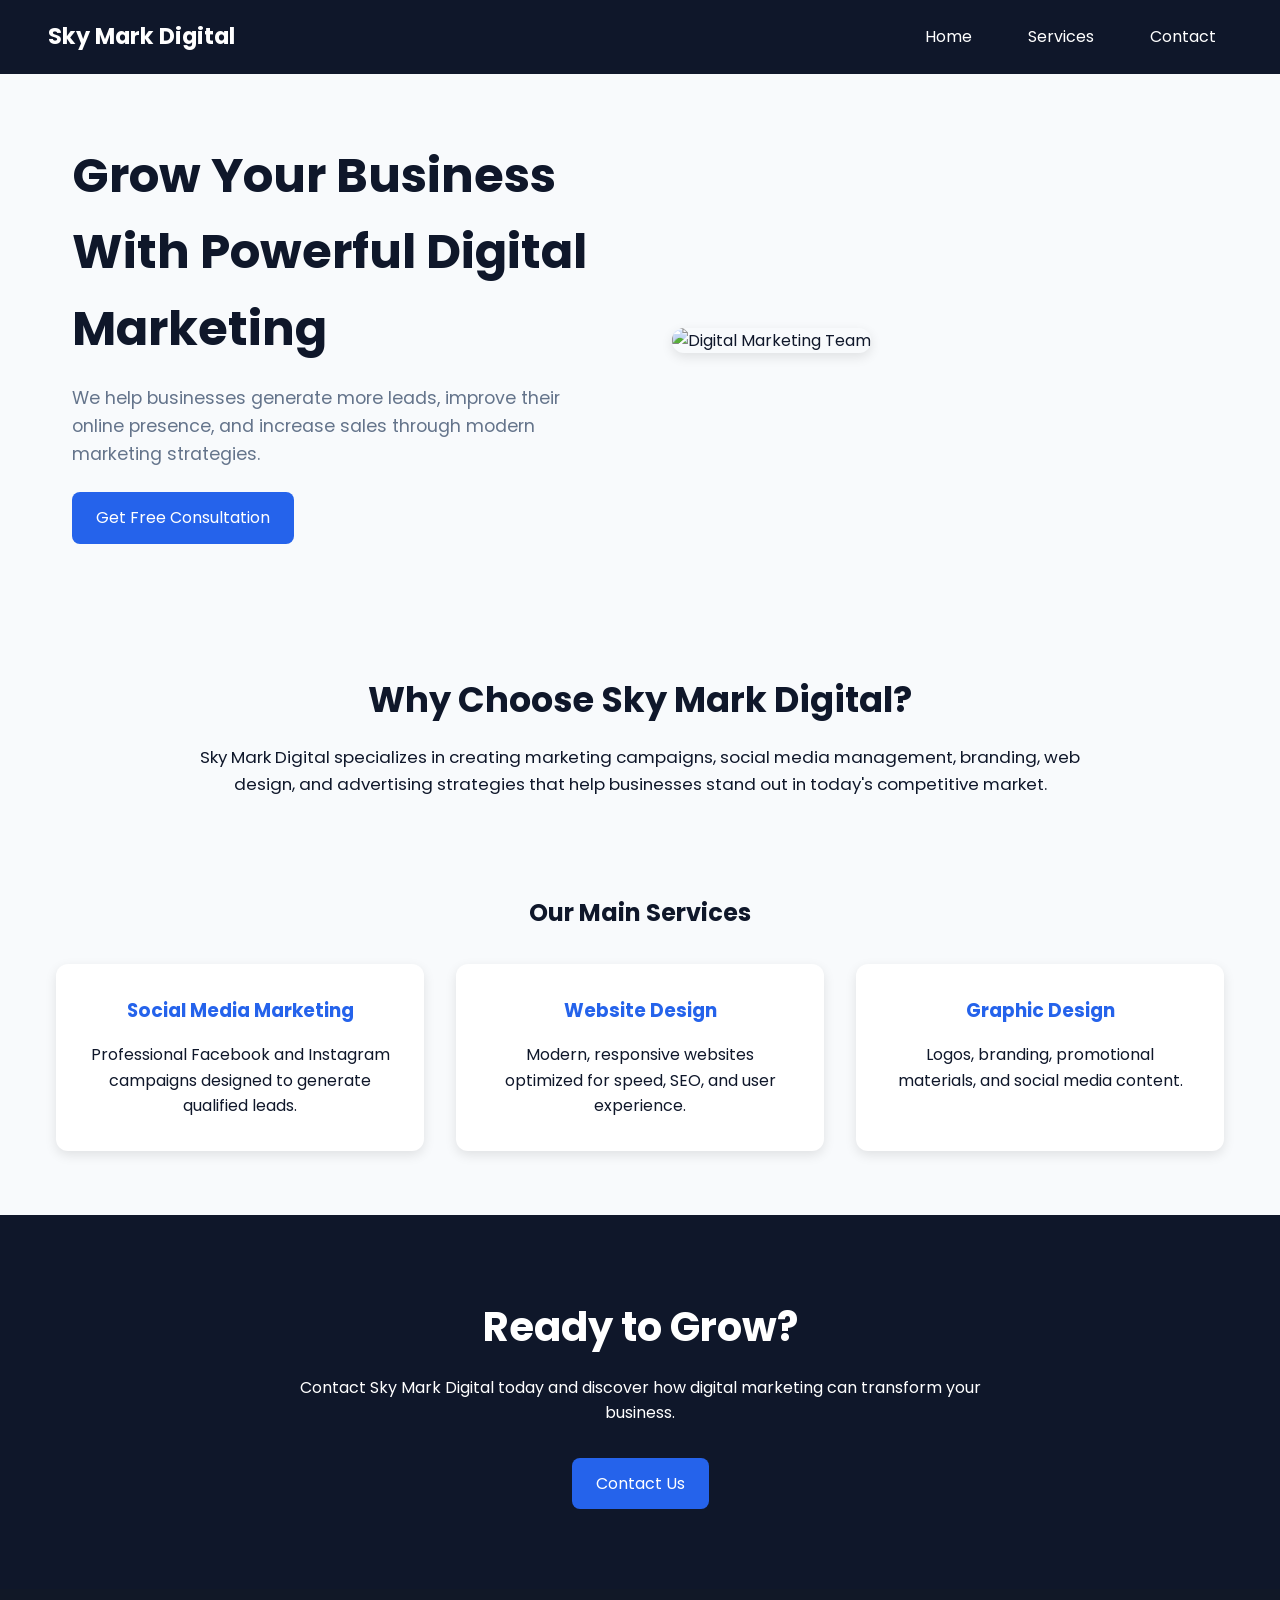
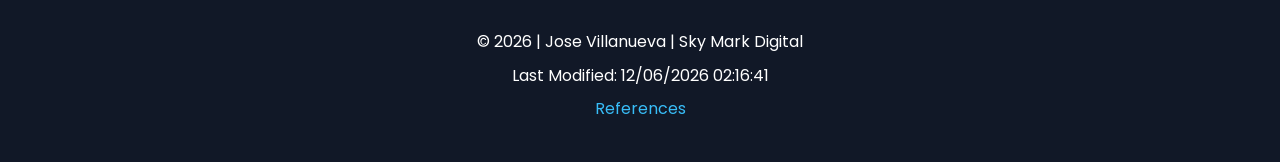
==== project/index.html @ 727c989d "W6" ====
<!DOCTYPE html>
<html lang="en">
<head>
    <meta charset="UTF-8">
    <meta name="viewport" content="width=device-width, initial-scale=1.0">

    <title>Sky Mark Digital | Digital Marketing Agency</title>

    <meta name="description" content="Sky Mark Digital is a digital marketing agency specializing in social media marketing, web design, branding, and advertising solutions.">

    <meta name="author" content="Jose Villanueva">

    <!-- Google Fonts -->
    <link rel="preconnect" href="https://fonts.googleapis.com">
    <link rel="preconnect" href="https://fonts.gstatic.com" crossorigin>

    <link href="https://fonts.googleapis.com/css2?family=Poppins:wght@300;400;500;600;700&display=swap" rel="stylesheet">

    <!-- CSS -->
    <link rel="stylesheet" href="styles/project.css">
    <link rel="stylesheet" href="styles/project-large.css">

    <!-- JavaScript -->
    <script src="scripts/project.js" defer></script>

</head>

<body>

<header>

    <div class="logo">
        <h1>Sky Mark Digital</h1>
    </div>

    <button id="menu" aria-label="Open Navigation"></button>

    <nav class="navigation">

        <a href="index.html">Home</a>
        <a href="services.html">Services</a>
        <a href="contact.html">Contact</a>

    </nav>

</header>

<main>

    <!-- HERO -->

    <section class="hero">

        <div class="hero-text">

            <h2>Grow Your Business With Powerful Digital Marketing</h2>

            <p>
                We help businesses generate more leads, improve their online presence,
                and increase sales through modern marketing strategies.
            </p>

            <a href="contact.html" class="btn">
                Get Free Consultation
            </a>

        </div>

        <div class="hero-image">

            <img
                src="images/marketing.webp"
                alt="Digital Marketing Team"
                loading="lazy"
                width="700"
                height="500">

        </div>

    </section>

    <!-- ABOUT -->

    <section class="about">

        <h2>Why Choose Sky Mark Digital?</h2>

        <p>

            Sky Mark Digital specializes in creating marketing campaigns,
            social media management, branding, web design, and advertising
            strategies that help businesses stand out in today's competitive market.

        </p>

    </section>

    <!-- SERVICES -->

    <section class="services-preview">

        <h2>Our Main Services</h2>

        <div class="cards">

            <article class="card">

                <h3>Social Media Marketing</h3>

                <p>
                    Professional Facebook and Instagram campaigns designed to
                    generate qualified leads.
                </p>

            </article>

            <article class="card">

                <h3>Website Design</h3>

                <p>
                    Modern, responsive websites optimized for speed,
                    SEO, and user experience.
                </p>

            </article>

            <article class="card">

                <h3>Graphic Design</h3>

                <p>
                    Logos, branding, promotional materials,
                    and social media content.
                </p>

            </article>

        </div>

    </section>

    <!-- CALL TO ACTION -->

    <section class="cta">

        <h2>Ready to Grow?</h2>

        <p>

            Contact Sky Mark Digital today and discover how digital marketing
            can transform your business.

        </p>

        <a href="contact.html" class="btn">
            Contact Us
        </a>

    </section>

</main>

<footer>

    <p>

        &copy;
        <span id="currentyear"></span>
        | Jose Villanueva | Sky Mark Digital

    </p>

    <p id="lastModified"></p>

    <p>

        <a href="references.html">
            References
        </a>

    </p>

</footer>

</body>
</html>
---- project/styles/project.css ----
/* -----------------------------
   Sky Mark Digital
   project.css
------------------------------*/

/* Google Font */
:root {
    --primary: #0f172a;
    --secondary: #2563eb;
    --accent: #38bdf8;
    --light: #f8fafc;
    --white: #ffffff;
    --gray: #64748b;
    --shadow: 0 4px 12px rgba(0,0,0,.1);
    --radius: 12px;
    --max-width: 1200px;
}

/* Reset */

*{
    margin:0;
    padding:0;
    box-sizing:border-box;
}

body{
    font-family:'Poppins',sans-serif;
    background:var(--light);
    color:var(--primary);
    line-height:1.6;
}

/* ---------------- HEADER ---------------- */

header{

    background:var(--primary);
    color:white;

    display:flex;
    justify-content:space-between;
    align-items:center;

    padding:1rem;

    position:sticky;
    top:0;
    z-index:100;
}

.logo h1{

    font-size:1.4rem;
}

/* Hamburger */

#menu{

    background:none;
    border:none;

    color:white;

    font-size:2rem;
    cursor:pointer;
}

#menu::before{

    content:"☰";
}

#menu.open::before{

    content:"✖";
}

/* Navigation */

.navigation{

    display:none;
    flex-direction:column;

    width:100%;

    margin-top:1rem;
}

.navigation.open{

    display:flex;
}

.navigation a{

    color:white;

    text-decoration:none;

    padding:.75rem;

    transition:.3s;
}

.navigation a:hover{

    background:var(--secondary);
}

/* ---------------- HERO ---------------- */

.hero{

    display:flex;
    flex-direction:column;

    align-items:center;

    gap:2rem;

    padding:2rem 1rem;

    max-width:var(--max-width);
    margin:auto;
}

.hero-text{

    text-align:center;
}

.hero h2{

    font-size:2rem;

    margin-bottom:1rem;
}

.hero p{

    color:var(--gray);

    margin-bottom:1.5rem;
}

.hero-image img{

    width:100%;
    border-radius:var(--radius);
    box-shadow:var(--shadow);
}

/* Button */

.btn{

    display:inline-block;

    background:var(--secondary);

    color:white;

    text-decoration:none;

    padding:.8rem 1.5rem;

    border-radius:8px;

    transition:.3s;
}

.btn:hover{

    background:var(--accent);
}

/* ---------------- ABOUT ---------------- */

.about{

    max-width:1000px;

    margin:auto;

    padding:2rem 1rem;

    text-align:center;
}

.about h2{

    margin-bottom:1rem;
}

/* ---------------- SERVICES ---------------- */

.services-preview{

    max-width:1200px;

    margin:auto;

    padding:2rem 1rem;
}

.services-preview h2{

    text-align:center;

    margin-bottom:2rem;
}

.cards{

    display:grid;

    grid-template-columns:1fr;

    gap:1.5rem;
}

.card{

    background:white;

    padding:2rem;

    border-radius:var(--radius);

    box-shadow:var(--shadow);

    text-align:center;
}

.card h3{

    color:var(--secondary);

    margin-bottom:1rem;
}

/* ---------------- CTA ---------------- */

.cta{

    background:var(--primary);

    color:white;

    text-align:center;

    padding:3rem 1rem;

    margin-top:2rem;
}

.cta p{

    margin:1rem 0 2rem;
}

/* ---------------- FOOTER ---------------- */

footer{

    background:#111827;

    color:white;

    text-align:center;

    padding:2rem 1rem;
}

footer p{

    margin:.5rem;
}

footer a{

    color:#38bdf8;

    text-decoration:none;
}

footer a:hover{

    text-decoration:underline;
}
---- project/styles/project-large.css ----
/* ==========================================
   Sky Mark Digital
   project-large.css
========================================== */

@media screen and (min-width: 768px) {

    /* ---------- Header ---------- */

    header {
        display: flex;
        justify-content: space-between;
        align-items: center;
        padding: 1rem 3rem;
    }

    #menu {
        display: none;
    }

    .navigation {
        display: flex;
        flex-direction: row;
        width: auto;
        margin-top: 0;
        gap: 1.5rem;
    }

    .navigation a {
        padding: .5rem 1rem;
        border-radius: 6px;
    }

    /* ---------- Hero ---------- */

    .hero {
        display: grid;
        grid-template-columns: 1fr 1fr;
        align-items: center;
        gap: 4rem;
        padding: 4rem 2rem;
    }

    .hero-text {
        text-align: left;
    }

    .hero h2 {
        font-size: 3rem;
    }

    .hero p {
        font-size: 1.1rem;
    }

    .hero-image img {
        width: 100%;
    }

    /* ---------- About ---------- */

    .about {
        padding: 4rem 2rem;
    }

    .about h2 {
        font-size: 2.2rem;
    }

    .about p {
        max-width: 900px;
        margin: auto;
        font-size: 1.05rem;
    }

    /* ---------- Services ---------- */

    .cards {
        grid-template-columns: repeat(3, 1fr);
        gap: 2rem;
    }

    .card {
        transition: transform .3s ease,
                    box-shadow .3s ease;
    }

    .card:hover {
        transform: translateY(-8px);
        box-shadow: 0 10px 25px rgba(0,0,0,.15);
    }

    /* ---------- CTA ---------- */

    .cta {
        padding: 5rem 2rem;
    }

    .cta h2 {
        font-size: 2.5rem;
    }

    .cta p {
        max-width: 700px;
        margin: 1rem auto 2rem;
    }

    /* ---------- Footer ---------- */

    footer {
        padding: 2rem;
    }

}
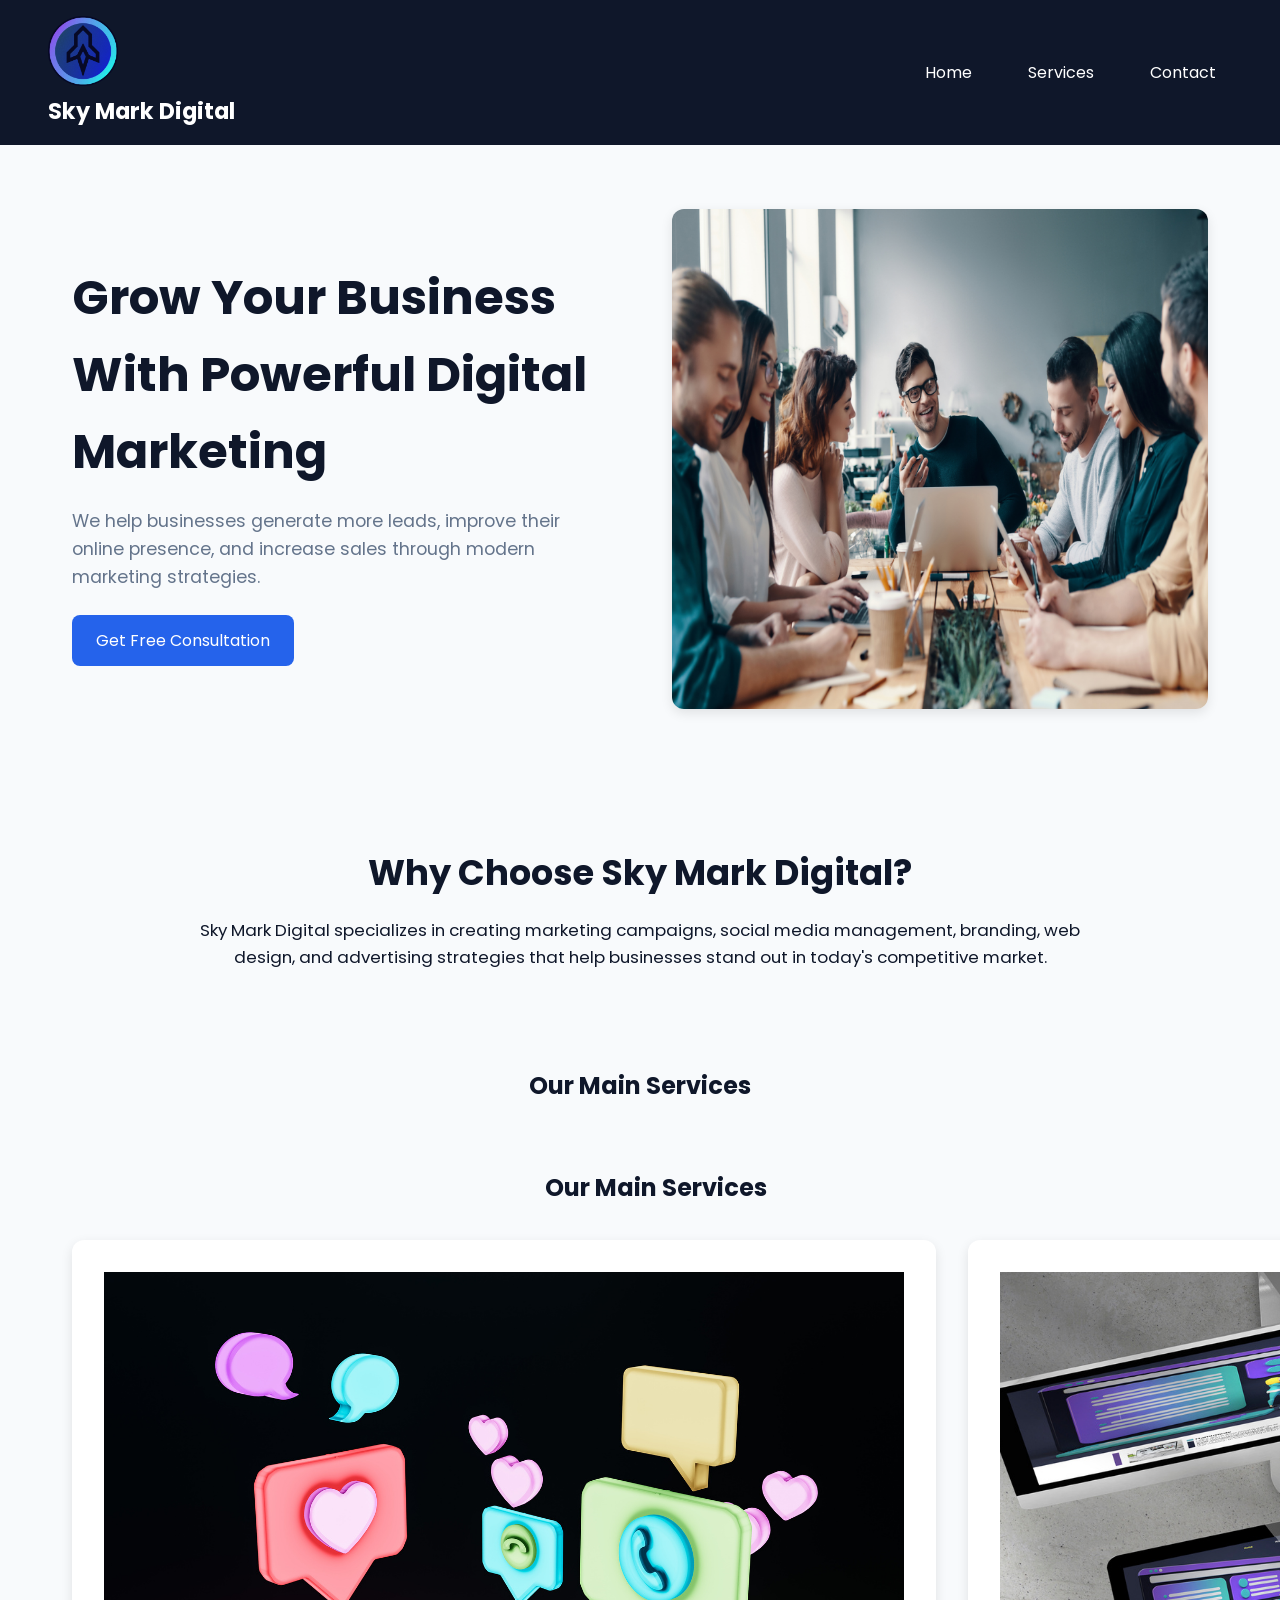
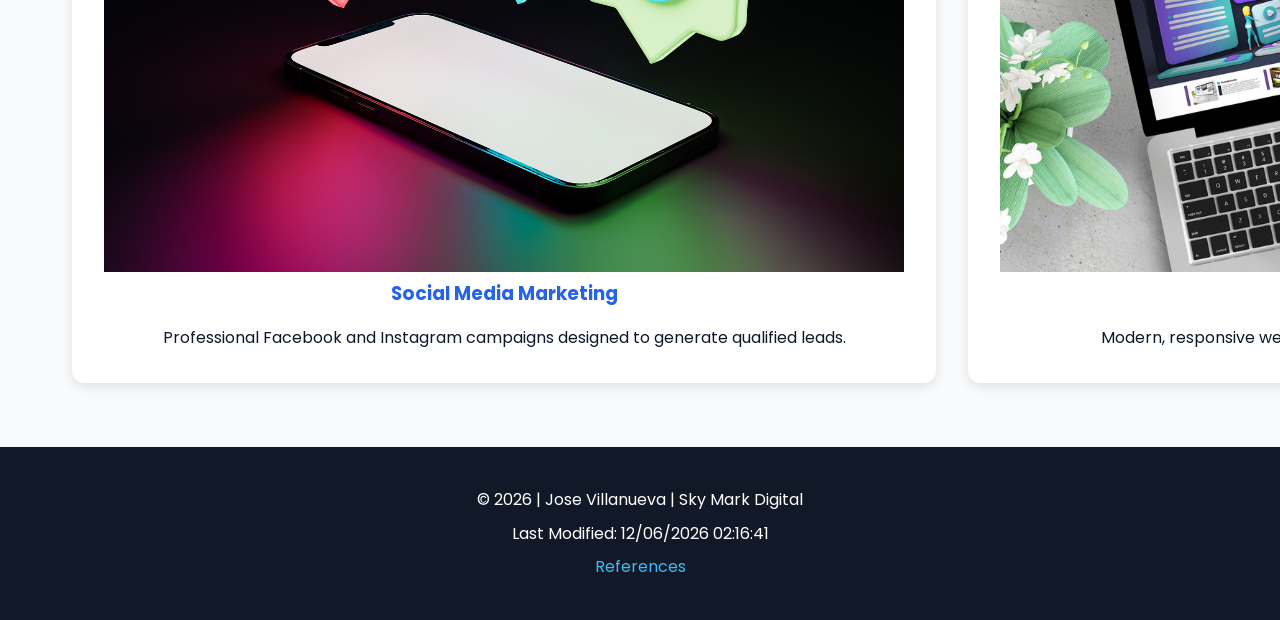
==== commit 58014148: "W6" ====
--- a/project/index.html
+++ b/project/index.html
@@ -30,18 +30,27 @@
 <header>
 
     <div class="logo">
-        <h1>Sky Mark Digital</h1>
-    </div>
-
-    <button id="menu" aria-label="Open Navigation"></button>
-
-    <nav class="navigation">
-
-        <a href="index.html">Home</a>
-        <a href="services.html">Services</a>
-        <a href="contact.html">Contact</a>
-
-    </nav>
+
+    <img
+        src="images/logo.webp"
+        alt="Sky Mark Digital Logo"
+        width="70"
+        height="70"
+        loading="lazy">
+
+    <h1>Sky Mark Digital</h1>
+
+</div>
+
+<button id="menu" aria-label="Open Navigation"></button>
+
+<nav class="navigation">
+
+    <a href="index.html">Home</a>
+    <a href="services.html">Services</a>
+    <a href="contact.html">Contact</a>
+
+</nav>
 
 </header>
 
@@ -103,42 +112,69 @@
 
         <div class="cards">
 
-            <article class="card">
-
-                <h3>Social Media Marketing</h3>
-
-                <p>
-                    Professional Facebook and Instagram campaigns designed to
-                    generate qualified leads.
-                </p>
-
-            </article>
-
-            <article class="card">
-
-                <h3>Website Design</h3>
-
-                <p>
-                    Modern, responsive websites optimized for speed,
-                    SEO, and user experience.
-                </p>
-
-            </article>
-
-            <article class="card">
-
-                <h3>Graphic Design</h3>
-
-                <p>
-                    Logos, branding, promotional materials,
-                    and social media content.
-                </p>
-
-            </article>
-
-        </div>
-
-    </section>
+            <section class="services-preview">
+
+    <h2>Our Main Services</h2>
+
+    <div class="cards">
+
+        <article class="card">
+
+            <img
+                src="images/social.webp"
+                alt="Social Media Marketing"
+                loading="lazy"
+                width="800"
+                height="600">
+
+            <h3>Social Media Marketing</h3>
+
+            <p>
+                Professional Facebook and Instagram campaigns designed to
+                generate qualified leads.
+            </p>
+
+        </article>
+
+        <article class="card">
+
+            <img
+                src="images/webdesign.webp"
+                alt="Website Design"
+                loading="lazy"
+                width="800"
+                height="600">
+
+            <h3>Website Design</h3>
+
+            <p>
+                Modern, responsive websites optimized for speed,
+                SEO, and user experience.
+            </p>
+
+        </article>
+
+        <article class="card">
+
+            <img
+                src="images/branding.webp"
+                alt="Graphic Design"
+                loading="lazy"
+                width="800"
+                height="600">
+
+            <h3>Graphic Design</h3>
+
+            <p>
+                Logos, branding, promotional materials,
+                and social media content.
+            </p>
+
+        </article>
+
+    </div>
+
+</section>
 
     <!-- CALL TO ACTION -->
 
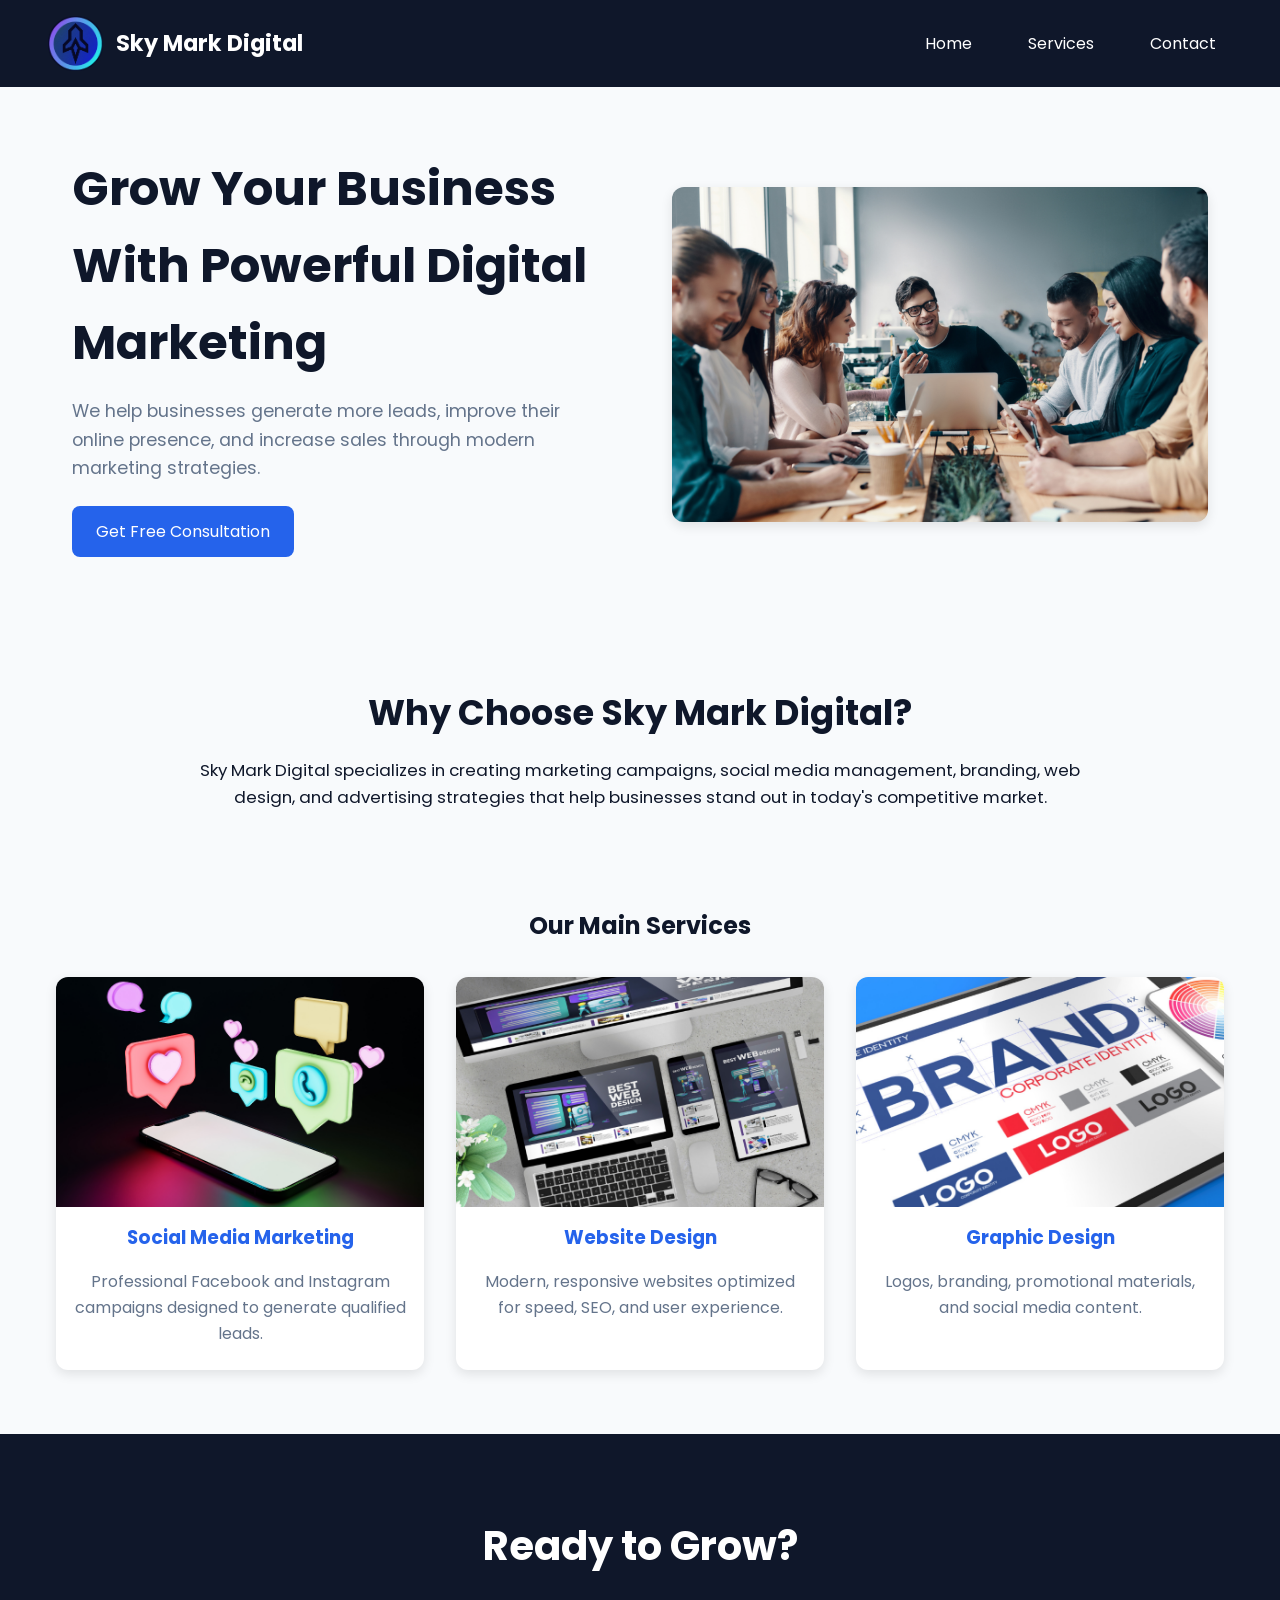
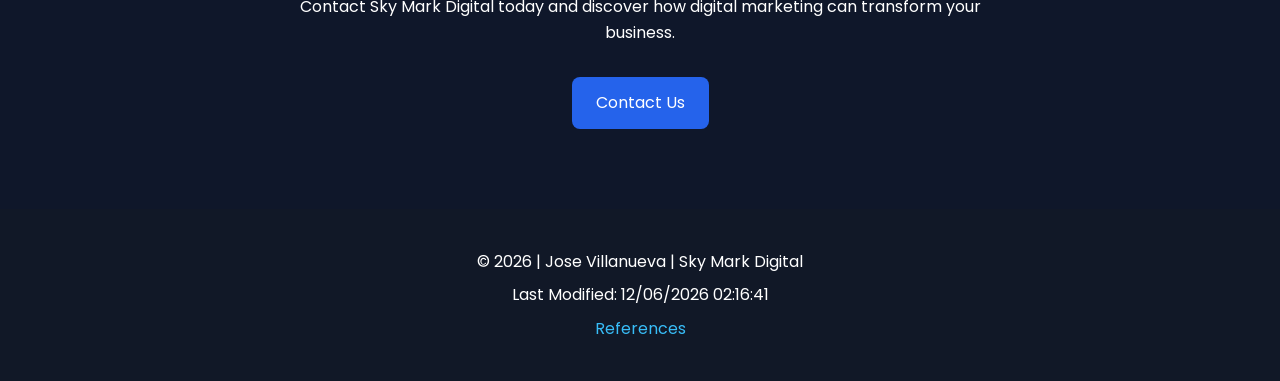
==== commit 6885bc0a: "W6" ====
--- a/project/index.html
+++ b/project/index.html
@@ -1,118 +1,91 @@
 <!DOCTYPE html>
 <html lang="en">
+
 <head>
-    <meta charset="UTF-8">
-    <meta name="viewport" content="width=device-width, initial-scale=1.0">
+<meta charset="UTF-8">
+<meta name="viewport" content="width=device-width, initial-scale=1.0">
 
-    <title>Sky Mark Digital | Digital Marketing Agency</title>
+<title>Sky Mark Digital | Digital Marketing Agency</title>
 
-    <meta name="description" content="Sky Mark Digital is a digital marketing agency specializing in social media marketing, web design, branding, and advertising solutions.">
+<meta name="description" content="Sky Mark Digital is a digital marketing agency specializing in social media marketing, web design, branding, and advertising solutions.">
 
-    <meta name="author" content="Jose Villanueva">
+<meta name="author" content="Jose Villanueva">
 
-    <!-- Google Fonts -->
-    <link rel="preconnect" href="https://fonts.googleapis.com">
-    <link rel="preconnect" href="https://fonts.gstatic.com" crossorigin>
+<!-- Google Fonts -->
+<link rel="preconnect" href="https://fonts.googleapis.com">
+<link rel="preconnect" href="https://fonts.gstatic.com" crossorigin>
 
-    <link href="https://fonts.googleapis.com/css2?family=Poppins:wght@300;400;500;600;700&display=swap" rel="stylesheet">
+<link href="https://fonts.googleapis.com/css2?family=Poppins:wght@300;400;500;600;700&display=swap" rel="stylesheet">
 
-    <!-- CSS -->
-    <link rel="stylesheet" href="styles/project.css">
-    <link rel="stylesheet" href="styles/project-large.css">
+<!-- CSS -->
+<link rel="stylesheet" href="styles/project.css">
+<link rel="stylesheet" href="styles/project-large.css">
 
-    <!-- JavaScript -->
-    <script src="scripts/project.js" defer></script>
-
+<!-- JavaScript -->
+<script src="scripts/project.js" defer></script>
 </head>
 
 <body>
 
 <header>
+    <div class="logo">
+        <img src="images/logo.webp" alt="Sky Mark Digital Logo" width="70" height="70" loading="lazy">
+        <h1>Sky Mark Digital</h1>
+    </div>
 
-    <div class="logo">
+    <button id="menu" aria-label="Open Navigation"></button>
 
-    <img
-        src="images/logo.webp"
-        alt="Sky Mark Digital Logo"
-        width="70"
-        height="70"
-        loading="lazy">
+    <nav class="navigation">
+        <a href="index.html">Home</a>
+        <a href="services.html">Services</a>
+        <a href="contact.html">Contact</a>
+    </nav>
+</header>
 
-    <h1>Sky Mark Digital</h1>
-
-</div>
-
-<button id="menu" aria-label="Open Navigation"></button>
-
-<nav class="navigation">
-
-    <a href="index.html">Home</a>
-    <a href="services.html">Services</a>
-    <a href="contact.html">Contact</a>
-
-</nav>
-
-</header>
 
 <main>
 
-    <!-- HERO -->
+<section class="hero">
 
-    <section class="hero">
-
-        <div class="hero-text">
-
-            <h2>Grow Your Business With Powerful Digital Marketing</h2>
-
-            <p>
-                We help businesses generate more leads, improve their online presence,
-                and increase sales through modern marketing strategies.
-            </p>
-
-            <a href="contact.html" class="btn">
-                Get Free Consultation
-            </a>
-
-        </div>
-
-        <div class="hero-image">
-
-            <img
-                src="images/marketing.webp"
-                alt="Digital Marketing Team"
-                loading="lazy"
-                width="700"
-                height="500">
-
-        </div>
-
-    </section>
-
-    <!-- ABOUT -->
-
-    <section class="about">
-
-        <h2>Why Choose Sky Mark Digital?</h2>
+    <div class="hero-text">
+        <h2>Grow Your Business With Powerful Digital Marketing</h2>
 
         <p>
-
-            Sky Mark Digital specializes in creating marketing campaigns,
-            social media management, branding, web design, and advertising
-            strategies that help businesses stand out in today's competitive market.
-
+            We help businesses generate more leads, improve their online presence,
+            and increase sales through modern marketing strategies.
         </p>
 
-    </section>
+        <a href="contact.html" class="btn">
+            Get Free Consultation
+        </a>
+    </div>
 
-    <!-- SERVICES -->
+    <div class="hero-image">
+        <img src="images/marketing.webp"
+        alt="Digital Marketing Team"
+        loading="lazy"
+        width="700"
+        height="500">
+    </div>
 
-    <section class="services-preview">
+</section>
 
-        <h2>Our Main Services</h2>
 
-        <div class="cards">
+<section class="about">
 
-            <section class="services-preview">
+    <h2>Why Choose Sky Mark Digital?</h2>
+
+    <p>
+        Sky Mark Digital specializes in creating marketing campaigns,
+        social media management, branding, web design, and advertising
+        strategies that help businesses stand out in today's competitive market.
+    </p>
+
+</section>
+
+
+
+<section class="services-preview">
 
     <h2>Our Main Services</h2>
 
@@ -120,12 +93,11 @@
 
         <article class="card">
 
-            <img
-                src="images/social.webp"
-                alt="Social Media Marketing"
-                loading="lazy"
-                width="800"
-                height="600">
+            <img src="images/social.webp"
+            alt="Social Media Marketing"
+            loading="lazy"
+            width="800"
+            height="600">
 
             <h3>Social Media Marketing</h3>
 
@@ -136,14 +108,14 @@
 
         </article>
 
+
         <article class="card">
 
-            <img
-                src="images/webdesign.webp"
-                alt="Website Design"
-                loading="lazy"
-                width="800"
-                height="600">
+            <img src="images/webdesign.webp"
+            alt="Website Design"
+            loading="lazy"
+            width="800"
+            height="600">
 
             <h3>Website Design</h3>
 
@@ -154,14 +126,14 @@
 
         </article>
 
+
         <article class="card">
 
-            <img
-                src="images/branding.webp"
-                alt="Graphic Design"
-                loading="lazy"
-                width="800"
-                height="600">
+            <img src="images/branding.webp"
+            alt="Graphic Design"
+            loading="lazy"
+            width="800"
+            height="600">
 
             <h3>Graphic Design</h3>
 
@@ -176,45 +148,42 @@
 
 </section>
 
-    <!-- CALL TO ACTION -->
 
-    <section class="cta">
 
-        <h2>Ready to Grow?</h2>
+<section class="cta">
 
-        <p>
+    <h2>Ready to Grow?</h2>
 
-            Contact Sky Mark Digital today and discover how digital marketing
-            can transform your business.
+    <p>
+        Contact Sky Mark Digital today and discover how digital marketing
+        can transform your business.
+    </p>
 
-        </p>
+    <a href="contact.html" class="btn">
+        Contact Us
+    </a>
 
-        <a href="contact.html" class="btn">
-            Contact Us
-        </a>
+</section>
 
-    </section>
 
 </main>
+
+
 
 <footer>
 
     <p>
-
         &copy;
         <span id="currentyear"></span>
         | Jose Villanueva | Sky Mark Digital
-
     </p>
 
     <p id="lastModified"></p>
 
     <p>
-
         <a href="references.html">
             References
         </a>
-
     </p>
 
 </footer>
--- a/project/styles/project.css
+++ b/project/styles/project.css
@@ -1,39 +1,52 @@
 /* -----------------------------
-   Sky Mark Digital
-   project.css
+Sky Mark Digital
+project.css
 ------------------------------*/
 
+
 /* Google Font */
+
 :root {
+
     --primary: #0f172a;
     --secondary: #2563eb;
     --accent: #38bdf8;
     --light: #f8fafc;
     --white: #ffffff;
     --gray: #64748b;
+
     --shadow: 0 4px 12px rgba(0,0,0,.1);
     --radius: 12px;
     --max-width: 1200px;
-}
+
+}
+
 
 /* Reset */
 
-*{
+* {
+
     margin:0;
     padding:0;
     box-sizing:border-box;
-}
-
-body{
-    font-family:'Poppins',sans-serif;
+
+}
+
+
+body {
+
+    font-family:'Poppins', sans-serif;
     background:var(--light);
     color:var(--primary);
     line-height:1.6;
-}
+
+}
+
 
 /* ---------------- HEADER ---------------- */
 
-header{
+
+header {
 
     background:var(--primary);
     color:white;
@@ -46,17 +59,41 @@
 
     position:sticky;
     top:0;
+
     z-index:100;
-}
-
-.logo h1{
+
+}
+
+
+.logo {
+
+    display:flex;
+    align-items:center;
+    gap:.8rem;
+
+}
+
+
+.logo img {
+
+    width:55px;
+    height:55px;
+
+    object-fit:contain;
+
+}
+
+
+.logo h1 {
 
     font-size:1.4rem;
-}
+
+}
+
 
 /* Hamburger */
 
-#menu{
+#menu {
 
     background:none;
     border:none;
@@ -64,37 +101,50 @@
     color:white;
 
     font-size:2rem;
+
     cursor:pointer;
-}
-
-#menu::before{
+
+}
+
+
+#menu::before {
 
     content:"☰";
-}
-
-#menu.open::before{
+
+}
+
+
+#menu.open::before {
 
     content:"✖";
-}
+
+}
+
 
 /* Navigation */
 
-.navigation{
+
+.navigation {
 
     display:none;
+
     flex-direction:column;
 
     width:100%;
 
     margin-top:1rem;
-}
-
-.navigation.open{
+
+}
+
+
+.navigation.open {
 
     display:flex;
-}
-
-.navigation a{
+
+}
+
+
+.navigation a {
 
     color:white;
 
@@ -103,18 +153,25 @@
     padding:.75rem;
 
     transition:.3s;
-}
-
-.navigation a:hover{
+
+}
+
+
+.navigation a:hover {
 
     background:var(--secondary);
-}
+
+}
+
+
 
 /* ---------------- HERO ---------------- */
 
-.hero{
+
+.hero {
 
     display:flex;
+
     flex-direction:column;
 
     align-items:center;
@@ -124,38 +181,70 @@
     padding:2rem 1rem;
 
     max-width:var(--max-width);
+
     margin:auto;
-}
-
-.hero-text{
-
-    text-align:center;
-}
-
-.hero h2{
+
+}
+
+
+.hero-text {
+
+    text-align:center;
+
+}
+
+
+.hero h2 {
 
     font-size:2rem;
 
     margin-bottom:1rem;
-}
-
-.hero p{
+
+}
+
+
+.hero p {
 
     color:var(--gray);
 
     margin-bottom:1.5rem;
-}
-
-.hero-image img{
+
+}
+
+
+.hero-image {
 
     width:100%;
+
+    display:flex;
+
+    justify-content:center;
+
+}
+
+
+.hero-image img {
+
+    width:100%;
+
+    max-width:600px;
+
+    height:auto;
+
+    display:block;
+
     border-radius:var(--radius);
+
     box-shadow:var(--shadow);
-}
-
-/* Button */
-
-.btn{
+
+}
+
+
+
+/* ---------------- BUTTON ---------------- */
+
+
+.btn {
 
     display:inline-block;
 
@@ -170,16 +259,22 @@
     border-radius:8px;
 
     transition:.3s;
-}
-
-.btn:hover{
+
+}
+
+
+.btn:hover {
 
     background:var(--accent);
-}
+
+}
+
+
 
 /* ---------------- ABOUT ---------------- */
 
-.about{
+
+.about {
 
     max-width:1000px;
 
@@ -188,63 +283,266 @@
     padding:2rem 1rem;
 
     text-align:center;
-}
-
-.about h2{
+
+}
+
+
+.about h2 {
 
     margin-bottom:1rem;
-}
+
+}
+
+
 
 /* ---------------- SERVICES ---------------- */
 
-.services-preview{
+
+.services-preview {
 
     max-width:1200px;
 
     margin:auto;
 
     padding:2rem 1rem;
-}
-
-.services-preview h2{
+
+}
+
+
+.services-preview h2 {
 
     text-align:center;
 
     margin-bottom:2rem;
-}
-
-.cards{
+
+}
+
+
+.cards {
 
     display:grid;
 
     grid-template-columns:1fr;
 
     gap:1.5rem;
-}
-
-.card{
+
+}
+
+
+
+.card {
 
     background:white;
 
-    padding:2rem;
-
     border-radius:var(--radius);
 
+    overflow:hidden;
+
     box-shadow:var(--shadow);
 
     text-align:center;
-}
-
-.card h3{
+
+    padding-bottom:1.5rem;
+
+}
+
+
+
+.card img {
+
+    width:100%;
+
+    height:220px;
+
+    object-fit:cover;
+
+    display:block;
+
+}
+
+
+
+.card h3 {
 
     color:var(--secondary);
 
-    margin-bottom:1rem;
-}
+    margin:1rem;
+
+}
+
+
+
+.card p {
+
+    padding:0 1rem;
+
+    color:var(--gray);
+
+}
+
+
+
+/* ---------------- SERVICES PAGE ---------------- */
+
+
+.page-banner {
+
+    max-width:900px;
+
+    margin:auto;
+
+    padding:3rem 1rem;
+
+    text-align:center;
+
+}
+
+
+.services-grid {
+
+    max-width:1200px;
+
+    margin:auto;
+
+    padding:2rem 1rem;
+
+    display:grid;
+
+    grid-template-columns:1fr;
+
+    gap:2rem;
+
+}
+
+
+.service-card {
+
+    background:white;
+
+    border-radius:var(--radius);
+
+    overflow:hidden;
+
+    box-shadow:var(--shadow);
+
+    text-align:center;
+
+}
+
+
+.service-card img {
+
+    width:100%;
+
+    height:230px;
+
+    object-fit:cover;
+
+}
+
+
+.service-card h3 {
+
+    margin:1rem;
+
+    color:var(--secondary);
+
+}
+
+
+.service-card p {
+
+    padding:0 1rem 1.5rem;
+
+}
+
+
+
+/* ---------------- CONTACT ---------------- */
+
+
+.contact-hero {
+
+    padding:2rem 1rem;
+
+}
+
+
+.contact-image img {
+
+    width:100%;
+
+    max-width:550px;
+
+    height:auto;
+
+    display:block;
+
+    margin:auto;
+
+    border-radius:var(--radius);
+
+}
+
+
+.contact-info {
+
+    text-align:center;
+
+    margin-top:2rem;
+
+}
+
+
+.contact-form {
+
+    max-width:700px;
+
+    margin:3rem auto;
+
+    padding:1rem;
+
+}
+
+
+.contact-form form {
+
+    display:grid;
+
+    gap:1rem;
+
+}
+
+
+.contact-form input,
+.contact-form select,
+.contact-form textarea {
+
+    width:100%;
+
+    padding:.8rem;
+
+    border:1px solid #ccc;
+
+    border-radius:8px;
+
+    font-family:inherit;
+
+}
+
+
+.contact-form textarea {
+
+    resize:vertical;
+
+}
+
+
 
 /* ---------------- CTA ---------------- */
 
-.cta{
+
+.cta {
 
     background:var(--primary);
 
@@ -255,16 +553,22 @@
     padding:3rem 1rem;
 
     margin-top:2rem;
-}
-
-.cta p{
+
+}
+
+
+.cta p {
 
     margin:1rem 0 2rem;
-}
+
+}
+
+
 
 /* ---------------- FOOTER ---------------- */
 
-footer{
+
+footer {
 
     background:#111827;
 
@@ -273,21 +577,28 @@
     text-align:center;
 
     padding:2rem 1rem;
-}
-
-footer p{
+
+}
+
+
+footer p {
 
     margin:.5rem;
-}
-
-footer a{
+
+}
+
+
+footer a {
 
     color:#38bdf8;
 
     text-decoration:none;
-}
-
-footer a:hover{
+
+}
+
+
+footer a:hover {
 
     text-decoration:underline;
+
 }
--- a/project/styles/project-large.css
+++ b/project/styles/project-large.css
@@ -1,114 +1,302 @@
 /* ==========================================
-   Sky Mark Digital
-   project-large.css
+Sky Mark Digital
+project-large.css
 ========================================== */
 
+
 @media screen and (min-width: 768px) {
 
-    /* ---------- Header ---------- */
-
-    header {
-        display: flex;
-        justify-content: space-between;
-        align-items: center;
-        padding: 1rem 3rem;
-    }
-
-    #menu {
-        display: none;
-    }
-
-    .navigation {
-        display: flex;
-        flex-direction: row;
-        width: auto;
-        margin-top: 0;
-        gap: 1.5rem;
-    }
-
-    .navigation a {
-        padding: .5rem 1rem;
-        border-radius: 6px;
-    }
-
-    /* ---------- Hero ---------- */
-
-    .hero {
-        display: grid;
-        grid-template-columns: 1fr 1fr;
-        align-items: center;
-        gap: 4rem;
-        padding: 4rem 2rem;
-    }
-
-    .hero-text {
-        text-align: left;
-    }
-
-    .hero h2 {
-        font-size: 3rem;
-    }
-
-    .hero p {
-        font-size: 1.1rem;
-    }
-
-    .hero-image img {
-        width: 100%;
-    }
-
-    /* ---------- About ---------- */
-
-    .about {
-        padding: 4rem 2rem;
-    }
-
-    .about h2 {
-        font-size: 2.2rem;
-    }
-
-    .about p {
-        max-width: 900px;
-        margin: auto;
-        font-size: 1.05rem;
-    }
-
-    /* ---------- Services ---------- */
-
-    .cards {
-        grid-template-columns: repeat(3, 1fr);
-        gap: 2rem;
-    }
-
-    .card {
-        transition: transform .3s ease,
-                    box-shadow .3s ease;
-    }
-
-    .card:hover {
-        transform: translateY(-8px);
-        box-shadow: 0 10px 25px rgba(0,0,0,.15);
-    }
-
-    /* ---------- CTA ---------- */
-
-    .cta {
-        padding: 5rem 2rem;
-    }
-
-    .cta h2 {
-        font-size: 2.5rem;
-    }
-
-    .cta p {
-        max-width: 700px;
-        margin: 1rem auto 2rem;
-    }
-
-    /* ---------- Footer ---------- */
-
-    footer {
-        padding: 2rem;
-    }
+
+/* ---------- Header ---------- */
+
+
+header {
+
+    padding:1rem 3rem;
+
+}
+
+
+#menu {
+
+    display:none;
+
+}
+
+
+.navigation {
+
+    display:flex;
+
+    flex-direction:row;
+
+    width:auto;
+
+    margin-top:0;
+
+    gap:1.5rem;
+
+}
+
+
+.navigation a {
+
+    padding:.5rem 1rem;
+
+    border-radius:6px;
+
+}
+
+
+
+/* ---------- Hero ---------- */
+
+
+.hero {
+
+    display:grid;
+
+    grid-template-columns:1fr 1fr;
+
+    align-items:center;
+
+    gap:4rem;
+
+    padding:4rem 2rem;
+
+}
+
+
+.hero-text {
+
+    text-align:left;
+
+}
+
+
+.hero h2 {
+
+    font-size:3rem;
+
+}
+
+
+.hero p {
+
+    font-size:1.1rem;
+
+}
+
+
+.hero-image {
+
+    display:flex;
+
+    justify-content:center;
+
+}
+
+
+.hero-image img {
+
+    width:100%;
+
+    max-width:600px;
+
+    height:auto;
+
+}
+
+
+
+/* ---------- About ---------- */
+
+
+.about {
+
+    padding:4rem 2rem;
+
+}
+
+
+.about h2 {
+
+    font-size:2.2rem;
+
+}
+
+
+.about p {
+
+    max-width:900px;
+
+    margin:auto;
+
+    font-size:1.05rem;
+
+}
+
+
+
+/* ---------- Services Preview ---------- */
+
+
+.cards {
+
+    grid-template-columns:repeat(3,1fr);
+
+    gap:2rem;
+
+    max-width:1200px;
+
+    margin:auto;
+
+}
+
+
+.card {
+
+    transition:
+    transform .3s ease,
+    box-shadow .3s ease;
+
+}
+
+
+.card img {
+
+    width:100%;
+
+    height:230px;
+
+    object-fit:cover;
+
+}
+
+
+
+.card:hover {
+
+    transform:translateY(-8px);
+
+    box-shadow:0 10px 25px rgba(0,0,0,.15);
+
+}
+
+
+
+/* ---------- Services Page ---------- */
+
+
+.services-grid {
+
+    grid-template-columns:repeat(2,1fr);
+
+    max-width:1200px;
+
+    margin:auto;
+
+}
+
+
+.service-card img {
+
+    height:250px;
+
+    object-fit:cover;
+
+}
+
+
+
+/* ---------- Contact Page ---------- */
+
+
+.contact-hero {
+
+    display:grid;
+
+    grid-template-columns:1fr 1fr;
+
+    align-items:center;
+
+    gap:4rem;
+
+    padding:4rem 2rem;
+
+}
+
+
+.contact-image {
+
+    display:flex;
+
+    justify-content:center;
+
+}
+
+
+.contact-image img {
+
+    width:100%;
+
+    max-width:550px;
+
+}
+
+
+.contact-info {
+
+    text-align:left;
+
+}
+
+
+.contact-form {
+
+    max-width:800px;
+
+    margin:4rem auto;
+
+}
+
+
+
+/* ---------- CTA ---------- */
+
+
+.cta {
+
+    padding:5rem 2rem;
+
+}
+
+
+.cta h2 {
+
+    font-size:2.5rem;
+
+}
+
+
+.cta p {
+
+    max-width:700px;
+
+    margin:1rem auto 2rem;
+
+}
+
+
+
+/* ---------- Footer ---------- */
+
+
+footer {
+
+    padding:2rem;
+
+}
+
 
 }
